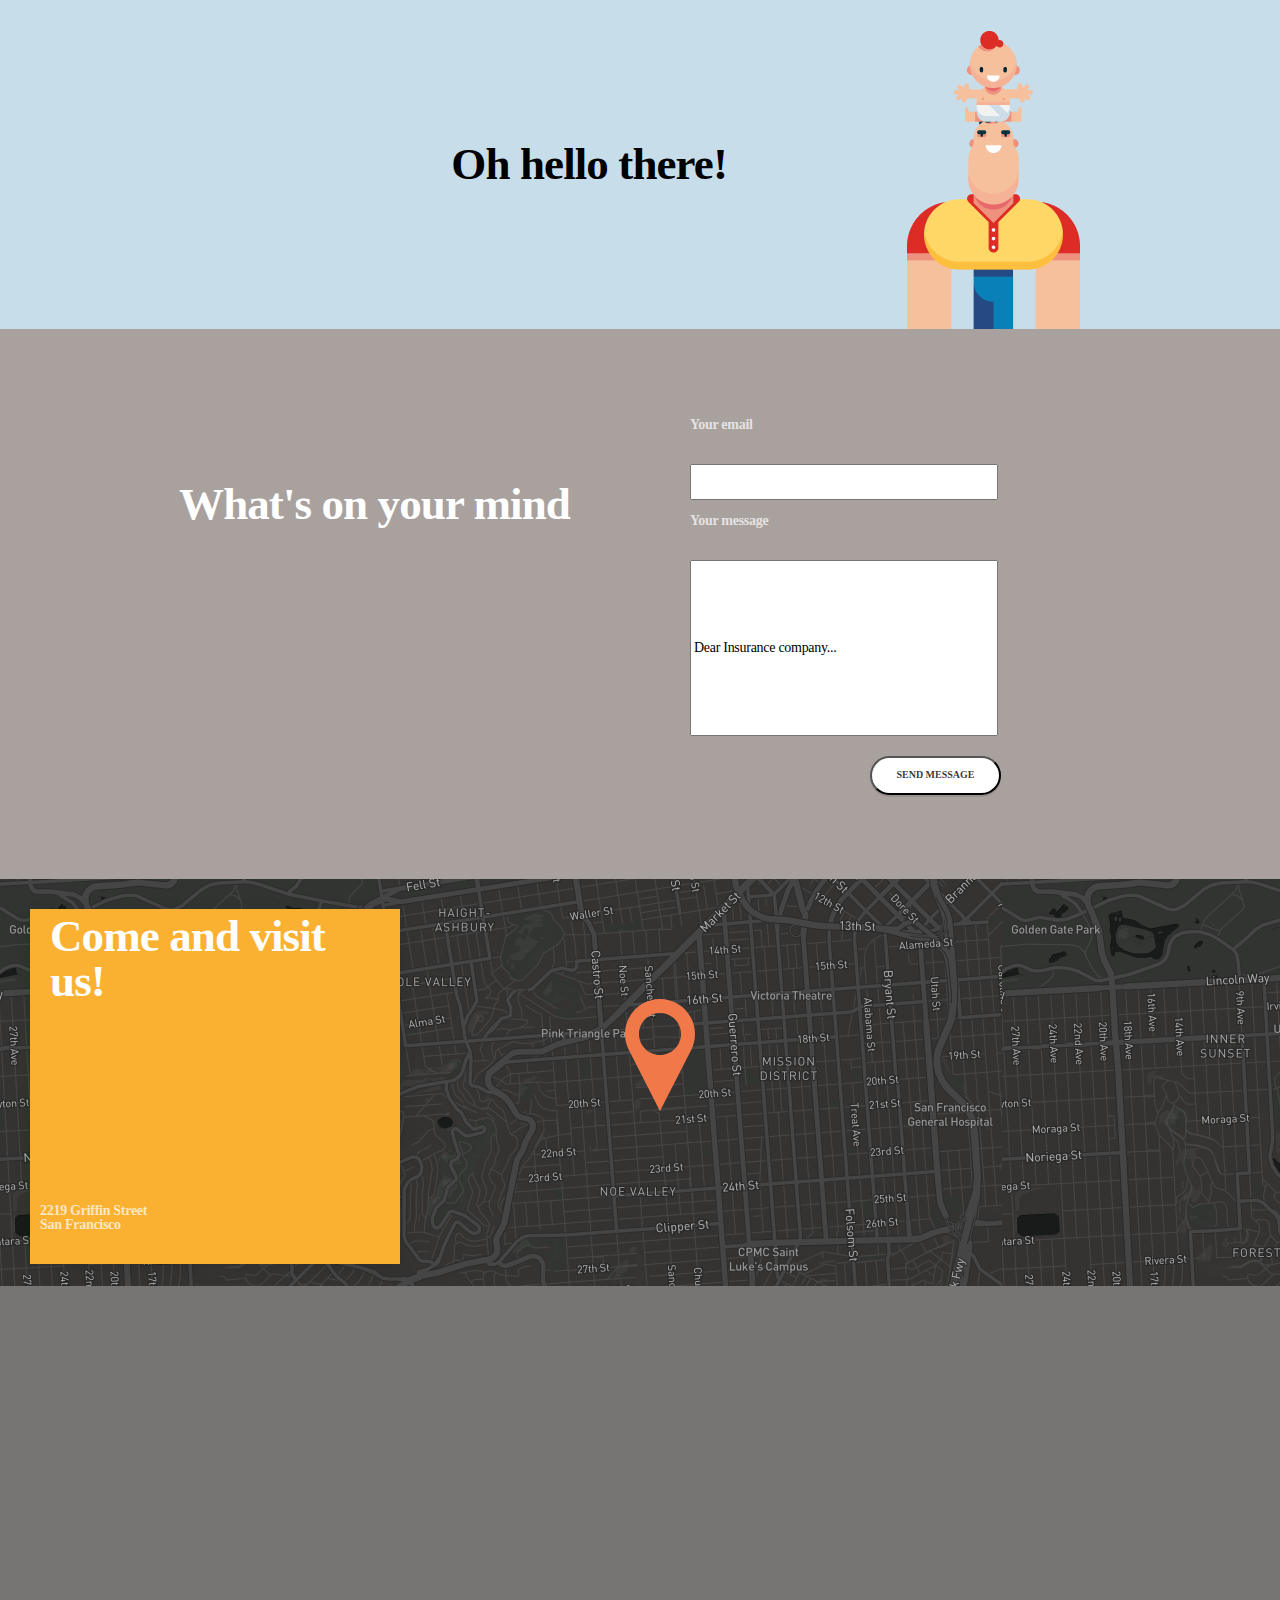
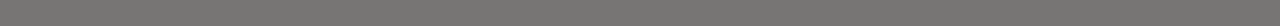
==== contact.html @ c850d1a0 "andra uppläget" ====
<!DOCTYPE html>
<html lang="en">
<head>
    <meta charset="UTF-8">
    <meta name="viewport" content="width=device-width, initial-scale=1.0">
    <link rel="stylesheet" href="contact.css">
    <title>Document</title>
</head>
<body class="wrapper">
    <header>
        
        <h1 class="headline"> Oh hello there! </h1>
         <img class="manchild" src="man.png" alt="man&child"> 
  
    
    </header>
    <main>
        <article class="contact">

            <h2>What's on your mind</h2>
            
                <form class="formclass" action="/action_page.php">
                    <label for="email"> <p> Your email </p>  </label><br>
                    <input type="text" class="email" name="email"> <br>
                    <label for="message"> <p> Your message </p>  </label><br>
                    <input type="text" class="message1" name="message" value="Dear Insurance company..."><br>
                    <input type="submit" class="button" value="SEND MESSAGE">
                  </form> 
          
           
        </article>
        <section class="where">
             
            
            <section class="mapcontainer">
             <div class="yellowbox">
              
                <h2>Come and visit us!</h2>
                <p>2219 Griffin Street <br>
                  San Francisco</p>
                </div>
        </section>  

            <svg class="svg"width="70" height="112" viewBox="0 0 70 112" fill="none" xmlns="http://www.w3.org/2000/svg">
                <path d="M35 0C15.6715 0 0 15.668 0 35C0 40.4141 1.23047 45.5479 3.42825 50.1211C3.55119 50.381 35 112 35 112L66.1924 50.8867C68.626 46.1221 70 40.7216 70 35C70 15.668 54.332 0 35 0ZM35 56C23.4028 56 14 46.5938 14 35C14 23.4062 23.4028 14 35 14C46.5938 14 56 23.4062 56 35C56 46.5938 46.5938 56 35 56Z" fill="#F17949"/>
                </svg>
           

        </section>
    </main>
    <footer>
        <section class="darkGrey">
        </section>
    </footer>
</body>
</html>
---- contact.css ----
.wrapper{
max-width: 1440px;
margin: auto; 

}

header{
 
display: flex;
align-items: center;
flex-direction: column;
justify-content: center;
background-color: #C7DDEA;

}

.headline{
padding: 30px;
}


h1{
font-family: Frank Ruhl Libre;
font-style: normal;
font-weight: 900;
font-size: 45px;
line-height: 100%;
letter-spacing: -0.02em;
color: #000000;
 

}

.contact{
background-color: #A9A19E;
display: flex;
align-items: center;
flex-direction: column;
justify-content: center;

}


article{
background-color:  #A9A19E;

}

h2{
font-family: Frank Ruhl Libre;
font-style: normal;
font-weight: 900;
font-size: 45px;
line-height: 100%;
letter-spacing: -0.02em;
color: #FFFFFF;

}





p{
font-family: Fira Sans;
font-style: normal;
font-weight: bold;
font-size: 14px;
line-height: 100%;
letter-spacing: -0.02em;
color: #FFFFFF;
opacity: 0.7;
}




.email{
 
width: 300px;
height: 30px;
}


.message1{
font-family: Fira Sans;
font-style: normal;
font-weight: normal;
font-size: 14px;
line-height: 100%;
letter-spacing: -0.02em;
width: 300px;
height: 170px;
 
 
}


.button{
font-family: Fira Sans;
font-style: normal;
font-weight: bold;
font-size: 10px;
line-height: 12px;
color: rgba(0, 0, 0, 0.8);
 
display: flex;
justify-content: space-around;
align-items: center;
background-color: white;
text-align: center;
border-radius: 3rem;
width: 131px;
height: 39px;
box-shadow: 0px 2px 0px rgba(0, 0, 0, 0.1);
border-radius: 100px;
margin: 20px 0px 10px 180px

}


.where{
display: flex;
justify-content: center;
background-image: url("map.png");
height: 407px;
 
}

.mapcontainer{
margin: 80px;

}




.yellowbox{
width: 350px;
background-color: #FAB131;
box-shadow: 0px 4px 16px rgba(0, 0, 0, 0.1);
padding: 5px 10px 0px 10px;
height: 200px;

}


.darkGrey{
background: #777574;
height: 340px;

}

.map{
width: 100%;
object-fit: cover;
 
}


@media only screen and (min-width: 768px) {
    
header{
        
display: flex;
align-items: center;
justify-content: flex-end;
flex-direction: row;

 
}
  
.manchild{
   
margin: 30px 0px 0px 0px;
padding: 0px 200px 0px 150px;

}

  
.contact{
display: flex;
align-items: center;
flex-direction: row;
justify-content: center;
height: 550px;
 
}


.where{
display: flex;
justify-content:flex-start;
background-image: url("map.png");
height: 407px;
  
}


.formclass{
margin: 110px;

}

h2 {

margin: 0px 10px 200px 10px

}

.svg{
margin:  120px 400px 120px 10px;
width: 60%;
  
}
   
.yellowbox{
width: 350px;
background-color: #FAB131;
box-shadow: 0px 4px 16px rgba(0, 0, 0, 0.1);
padding: 5px 10px 0px 10px;
height: 350px;

}

.mapcontainer{
margin: 30px;

}

}
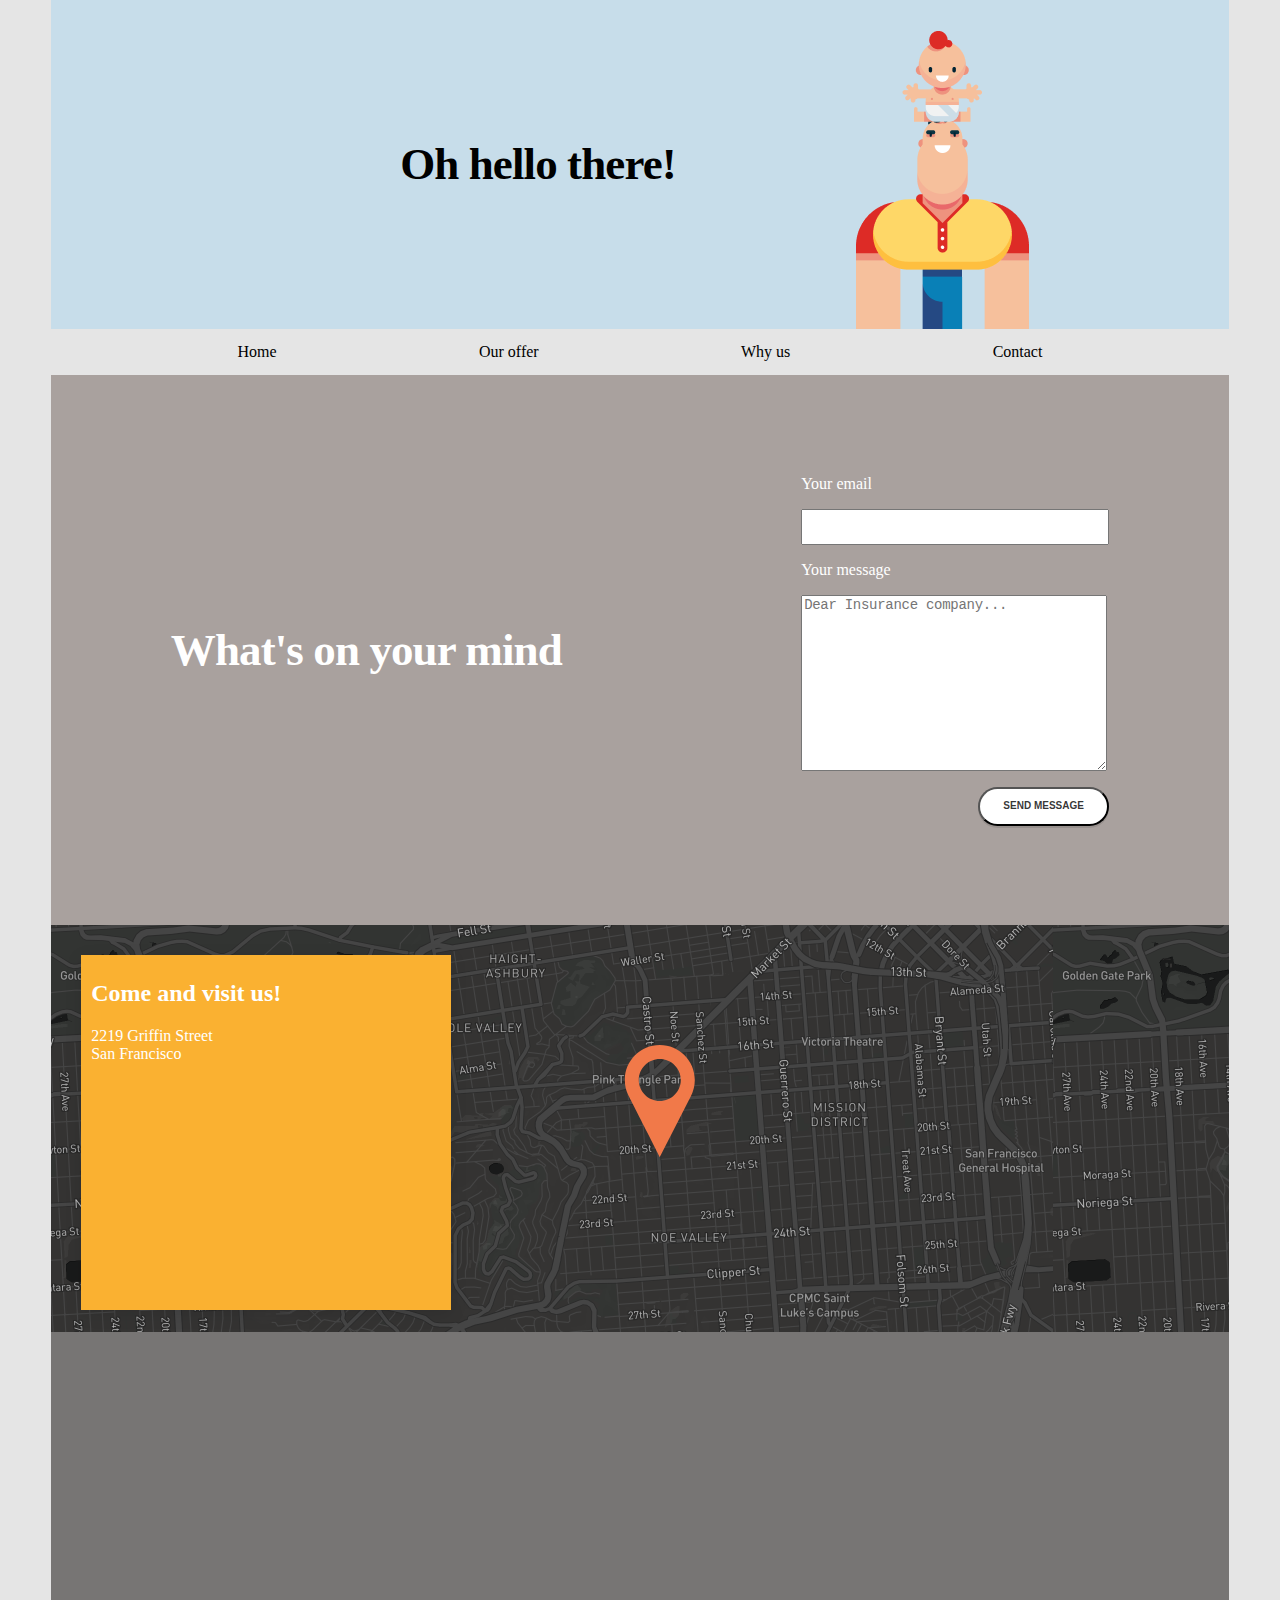
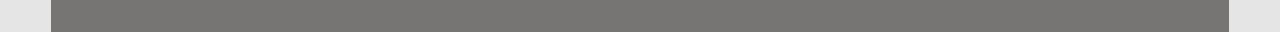
==== commit 6425069a: "uppdatering" ====
--- a/contact.html
+++ b/contact.html
@@ -3,54 +3,64 @@
 <head>
     <meta charset="UTF-8">
     <meta name="viewport" content="width=device-width, initial-scale=1.0">
-    <link rel="stylesheet" href="contact.css">
-    <title>Document</title>
+    <link rel="stylesheet" href="stylesheet.css">
+    <title>Contact</title>
 </head>
-<body class="wrapper">
-    <header>
+<body>
+    <div class="wrapper">
+        <header class="contactHeader cBlue">
+            
+            <h1> Oh hello there! </h1>
+            <img class="manchild" src="man.png" alt="man&child"> 
+    
         
-        <h1 class="headline"> Oh hello there! </h1>
-         <img class="manchild" src="man.png" alt="man&child"> 
-  
-    
-    </header>
-    <main>
-        <article class="contact">
+        </header>
+        <nav hidden>
+            <a href="index.html">Home</a>
+            <a href="#">Our offer</a>
+            <a href="#">Why us</a>
+            <a href="contact.html">Contact</a>
+        </nav>
+        <main>
+            <article class="contact cDarkGrey">
+                <h2 class="pW">What's on your mind</h2>
 
-            <h2>What's on your mind</h2>
+                <form class="formclass" action="action_page.php">
+
+                    <label class="pW" for="email">Your email</label>
+                    <input type="text" class="email" name="email">
+                
+                    <label class="pW" for="message">Your message</label>
+                    <textarea class="message1" name="message" placeholder="Dear Insurance company..."></textarea>
+                
+                    <input type="submit" class="button" value="SEND MESSAGE">
+                </form>
+
             
-                <form class="formclass" action="/action_page.php">
-                    <label for="email"> <p> Your email </p>  </label><br>
-                    <input type="text" class="email" name="email"> <br>
-                    <label for="message"> <p> Your message </p>  </label><br>
-                    <input type="text" class="message1" name="message" value="Dear Insurance company..."><br>
-                    <input type="submit" class="button" value="SEND MESSAGE">
-                  </form> 
-          
-           
-        </article>
-        <section class="where">
-             
             
+            </article>
+            <section class="where">
+                
+                
             <section class="mapcontainer">
-             <div class="yellowbox">
-              
-                <h2>Come and visit us!</h2>
-                <p>2219 Griffin Street <br>
-                  San Francisco</p>
+                <div class="yellowCanvas cYellow pW">
+                    <h2>Come and visit us!</h2>
+                    <p>2219 Griffin Street <br>
+                    San Francisco</p>
                 </div>
-        </section>  
+            </section>  
 
-            <svg class="svg"width="70" height="112" viewBox="0 0 70 112" fill="none" xmlns="http://www.w3.org/2000/svg">
-                <path d="M35 0C15.6715 0 0 15.668 0 35C0 40.4141 1.23047 45.5479 3.42825 50.1211C3.55119 50.381 35 112 35 112L66.1924 50.8867C68.626 46.1221 70 40.7216 70 35C70 15.668 54.332 0 35 0ZM35 56C23.4028 56 14 46.5938 14 35C14 23.4062 23.4028 14 35 14C46.5938 14 56 23.4062 56 35C56 46.5938 46.5938 56 35 56Z" fill="#F17949"/>
-                </svg>
-           
+                <svg class="svg"width="70" height="112" viewBox="0 0 70 112" fill="none" xmlns="http://www.w3.org/2000/svg">
+                    <path d="M35 0C15.6715 0 0 15.668 0 35C0 40.4141 1.23047 45.5479 3.42825 50.1211C3.55119 50.381 35 112 35 112L66.1924 50.8867C68.626 46.1221 70 40.7216 70 35C70 15.668 54.332 0 35 0ZM35 56C23.4028 56 14 46.5938 14 35C14 23.4062 23.4028 14 35 14C46.5938 14 56 23.4062 56 35C56 46.5938 46.5938 56 35 56Z" fill="#F17949"/>
+                    </svg>
+            
 
-        </section>
-    </main>
-    <footer>
-        <section class="darkGrey">
-        </section>
-    </footer>
+            </section>
+        </main>
+        <footer>
+            <section class="footerGrey">
+            </section>
+        </footer>
+    </div>
 </body>
 </html>--- a/stylesheet.css
+++ b/stylesheet.css
@@ -0,0 +1,423 @@
+body {
+    max-width: 1440px;
+    margin: auto; 
+    background-color: #E5E5E5;
+}
+.wrapper {
+
+    min-width: 353px;
+}
+/*  Återanvändbara  */
+
+.cBlue {
+    background-color: #C7DDEA;
+}
+
+.cYellow {
+    background-color: #FAB131;
+}
+
+.cOrange {
+    background-color: #F17949;
+}
+
+.cDarkGrey {
+    background-color: #A9A19E;
+}
+
+.cGrey {
+    background-color: #EBEBEB;;
+}
+
+.cWhite {
+    background-color: #ffffff;
+}
+
+.pW {
+    color: #FFFFFF;
+}
+
+.button{
+    display: flex;
+    justify-content: space-around;
+    align-items: center;
+    background-color: white;
+    text-align: center;
+    border-radius: 3rem;
+    width: 131px;
+    height: 39px;
+    box-shadow: 0px 2px 0px rgba(0, 0, 0, 0.1);
+    font-weight: bold;
+    font-size: 10px;
+    line-height: 12px;
+    color: rgba(0, 0, 0, 0.8);
+}
+
+.hidden {
+    display: none;
+}
+
+/*  Header    */
+
+.headerGrid{
+    display: grid;
+}
+
+.headerBlue {
+    display: grid;
+    grid-column: 1;
+    grid-row: 1/span 2;
+}
+.headerBlueText{
+    display: grid;
+    justify-content: center;
+}
+
+.headerBlueText h1{
+    width: 343px;
+    height: 101px;
+
+    font-size: 45px;
+    line-height: 100%;
+    letter-spacing: -0.02em;
+}
+.headerBlueText p{  
+    width: 343px;
+    height: 103px;
+
+    font-size: 14px;
+    line-height: 24px;
+    color: rgba(0, 0, 0, 0.6); 
+}
+.familj {
+    max-height: 300px;
+    justify-self: end;
+}
+
+.headerBox {
+    display: grid;
+    height: 300px;
+    justify-content: center;
+}
+.headerBox p{
+
+    font-weight: bold;
+    font-size: 11px;
+    line-height: 13px;
+    display: flex;
+    align-items: flex-end;
+    text-align: center;
+    letter-spacing: -0.02em;
+    color: rgba(0, 0, 0, 0.5);
+    justify-content: center;
+}
+
+.headerBox h2{
+    font-size: 32px;
+    letter-spacing: -0.02em;
+}
+
+nav a {
+    list-style: none;
+    color: black;
+    text-align: center;
+    padding: 14px 16px;
+    text-decoration: none;
+}
+
+/*  Main    */
+
+.mainGrid {
+    display: grid;
+    text-align: center;
+}
+.mainTop {
+    align-items: center;
+    padding: 0 0.9em;
+}
+
+.maniHeader h2 {
+    font-size: 45px;
+    line-height: 45px;
+    text-align: left;
+}
+.maniHeader p {
+    font-size: 14px;
+    line-height: 24px;
+    text-align: left;
+    color: rgba(0, 0, 0, 0.6);
+}
+.mainPeople {
+    display: grid;
+    justify-content: center;
+}
+.mainPeopleFig{
+    max-width: 240px;
+    min-width: 210px;
+    border-radius: 5px;
+    margin: 15px;
+}
+.mainPeopleFig img {
+    box-sizing: border-box;
+    width: 200px;
+    height: 140px;
+    border-radius: 5px;
+    margin-top: -15px;
+    padding: 0 26% 0 26%;
+    object-fit: cover;
+    object-position: 0px 30px; 
+}
+figcaption h3{
+    font-size: 16px;
+    color: rgba(0, 0, 0, 0.9);
+}
+figcaption p{
+    font-size: 11px;
+    font-weight: 700;
+    line-height: 18px;
+    color: rgba(0, 0, 0, 0.4);
+}
+.mainAbout{
+    padding: 0 0.9em;;
+}
+.mainAboutText h2 {
+    font-size: 45px;
+    line-height: 45px;
+}
+.mainAboutText p{
+    font-size: 14px;
+    line-height: 20px;
+    color: rgba(0, 0, 0, 0.6);
+}
+
+.mainList{
+    display: grid;
+    align-self: stretch;
+}
+.mainListBox {
+    min-height: 170px;
+}
+.mainListBox h2 {
+    font-size: 45px;
+    color: rgba(0, 0, 0, 0.8);
+}
+.mainListBox h3 {
+    margin: 35px 0 0 35px;
+    font-size: 35px;
+    line-height: 35px;
+    text-align: left;
+    color: rgba(0, 0, 0, 0.4);
+}
+.mainListBox p {
+    font-size: 17px;
+    color: rgba(0, 0, 0, 0.7);
+}
+
+/*Footer*/
+.footerUp {
+    text-align: center;
+}
+.footerUp div {
+    justify-content: center;
+}
+.footerUp a {
+    text-decoration: none;
+    font-weight: 700;
+    font-size: 20px;
+    line-height: 20px;
+
+    color: rgba(0,0,0,0.7);
+}
+.footerGrey {
+    background-color: #777574;
+    height: 300px;
+}
+
+/*Kontakt Sida*/
+.contactHeader { 
+    display: flex;
+    align-items: center;
+    flex-direction: column;
+    justify-content: center;
+}
+.contactHeader h1 {
+    font-size: 45px;
+    line-height: 100%;
+    letter-spacing: -0.02em;
+    padding: 30px;
+}
+.contact {
+    display: flex;
+    align-items: center;
+    flex-direction: column;
+    justify-content: center;
+}
+.contact h2 {
+    font-size: 45px;
+    line-height: 100%;
+    letter-spacing: -0.02em;
+}
+.formclass{
+    display: flex;
+    flex-direction: column;
+}
+
+input[type=text], label, textarea {
+    margin-bottom: 16px;
+}
+.email{
+    width: 300px;
+    height: 30px;
+}
+.message1 {
+    font-size: 14px;
+    line-height: 100%;
+    letter-spacing: -0.02em;
+    width: 300px;
+    height: 170px;
+}
+form .button {
+    align-self: flex-end;
+}
+.where {
+    display: flex;
+    justify-content: center;
+    background-image: url("map.png");
+    height: 407px;
+}
+.mapcontainer {
+    margin: 80px;
+}
+
+.yellowCanvas {
+    width: 350px;
+    box-shadow: 0px 4px 16px rgba(0, 0, 0, 0.1);
+    padding: 5px 10px 0px 10px;
+    height: 200px;
+}
+
+.map {
+    width: 100%;
+    object-fit: cover;
+}
+
+
+@media only screen and (min-width: 768px) {
+
+    .wrapper {
+        width: 92%;
+        margin: auto; 
+    }
+    .hidden {
+        display: unset;
+    }
+
+    .headerGrid{
+        grid-template-columns: 1fr 1fr;
+        grid-template-rows: 1fr 1fr;
+    }
+
+    .headerBlue {
+        grid-column: 1;
+        grid-row: 1/span 2;  
+    }
+    .headerBox {
+        grid-column:  2;
+        grid-row: span 1;
+        height: unset;
+    }
+    nav  {
+        display: flex;
+        justify-content: space-evenly;
+    }
+    /*Main*/
+
+    .mainGrid {
+        grid-template-columns: 1fr 1fr;
+        grid-template-rows: 1fr 0.5fr 0.5fr 1fr 1fr;
+    }
+
+    .mainTop {
+        grid-column: 1 / span 2;
+        grid-row: 1/ span 2;
+        display: grid;
+        grid-template-columns: 0.3fr 1fr 1fr.0.3fr;
+        grid-template-rows: 1fr 0.5fr;
+        grid-gap: 2%;
+        text-align: start;
+    }
+    .maniHeader {
+        grid-column: 2/3;
+    }
+    .mainTop p {
+        grid-column: 3/4;
+    }
+    .mainPeople {
+        grid-column: 1/ span 2;
+        grid-row: 2/ 4;
+        z-index: 2;
+        background-color: unset;
+        grid-auto-flow: column;
+    }
+    .mainAbout{
+        grid-column: 1/ span 2;
+        grid-row: 3/ span 2;
+        display: grid;
+        grid-template-rows: 0.5fr 1fr;
+        justify-content: center;
+        align-content: end;
+    }
+    .mainAboutText {
+        grid-row: 2;
+        place-self: center;
+        max-width: 600px;
+        height: 280px;
+    }
+    .mainList {
+        grid-column: 1/ span 2;
+        grid-row: 5;
+        grid-template-columns: repeat(3, 1fr);
+        grid-template-rows: repeat(2, 1fr);
+    }
+    /*Footer*/
+    .footerUp {
+        text-align: center;
+        display: block;
+    }
+
+    /*  Kontakt Sida  */
+
+    .contactHeader {   
+    justify-content: flex-end;
+    flex-direction: row; 
+    }
+  
+    .manchild {
+        margin: 30px 0px 0px 0px;
+        padding: 0px 200px 0px 150px;
+    }
+    .contact {
+        flex-direction: row;
+        height: 550px;    
+        justify-content: space-around;
+    }
+
+    .where {
+        justify-content:flex-start;
+    }
+    .svg {
+        margin:  120px 400px 120px 10px;
+        width: 60%;
+    }
+    .yellowCanvas {
+        height: 350px;
+    }
+
+    .mapcontainer {
+        margin: 30px;
+    }
+
+
+
+    
+}